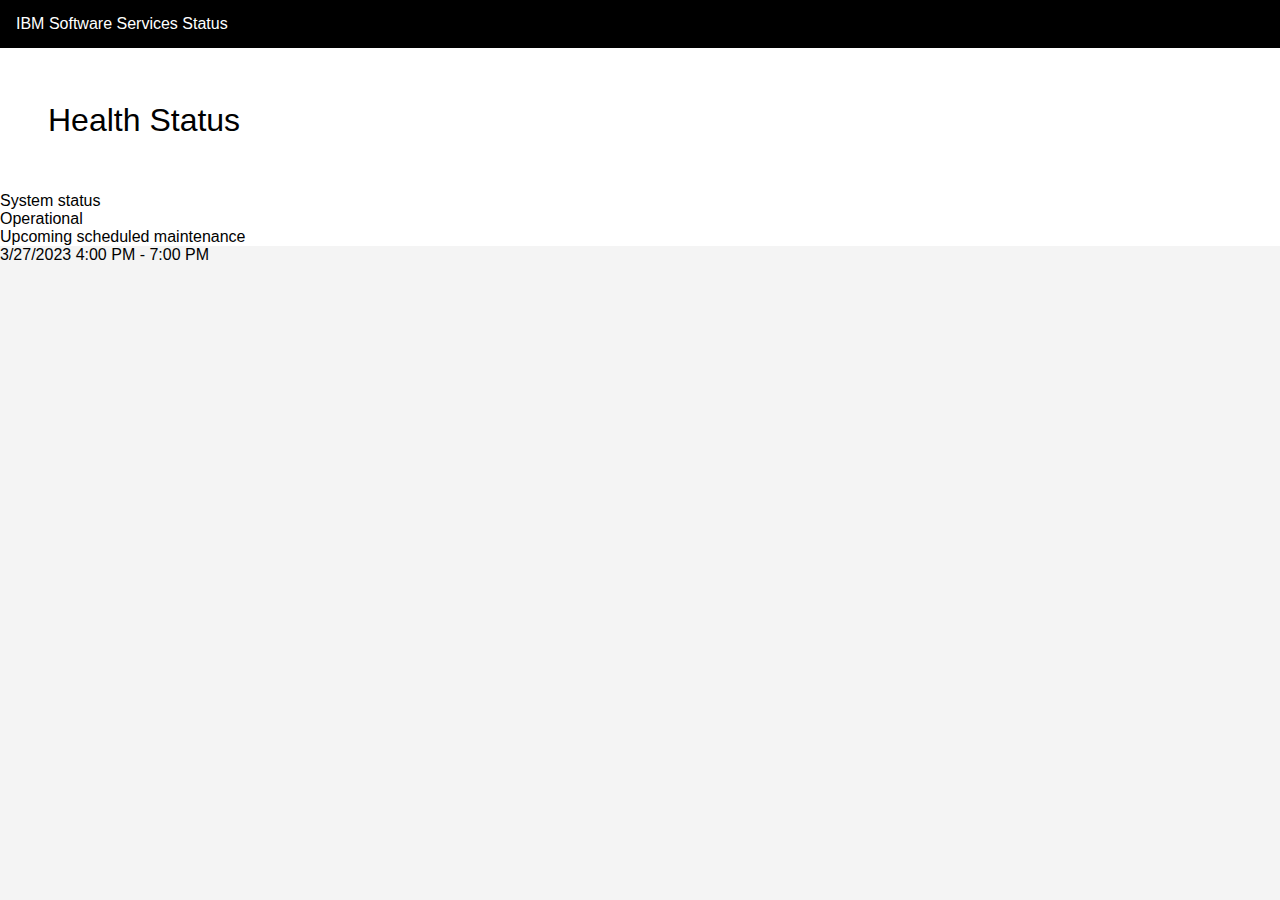
==== other-page/other-page.html @ eee8cf72 "add other page" ====
<!DOCTYPE html>
<html>
    <head>
        <title>My Cool Page!</title>
        <link rel="icon" type="image/x-icon" href="/images/favicon.ico" sizes="16x16">
        <link rel="stylesheet" href="other-page.css">
    </head>
    <body>
        <div class="header">
            <div class="header-text">
                IBM Software Services Status
            </div>
        </div>
        <div class="title">
            <div class="title-text">
                Health Status
            </div>
        </div>
        <div class="status">
            <div>
                System status
            </div>
            <div>
                Operational
            </div>
        </div>
        <div class="upcoming-maintenance">
            Upcoming scheduled maintenance
        </div>
        <div>
            3/27/2023 4:00 PM - 7:00 PM
        </div>
    </body>
</html>
---- other-page/other-page.css ----
html,
body {
  font-family: 'IBM Plex Sans', 'Helvetica Neue', Arial, sans-serif;
  background: #f4f4f4;
  margin: 0;
}
.header {
  background: black;
  color: #ffffff;
  height: 3rem;
  display: flex;
  align-items: center;
}

.header-text {
  margin-left: 1rem;
}

.title {
  background: white;
  height: 9rem;
  display: flex;
  align-items: center;
}

.title-text {
  margin-left: 3rem;
  font-size: 32px;
}

.status {
    background: white;
}

.upcoming-maintenance {
    background: white;
}
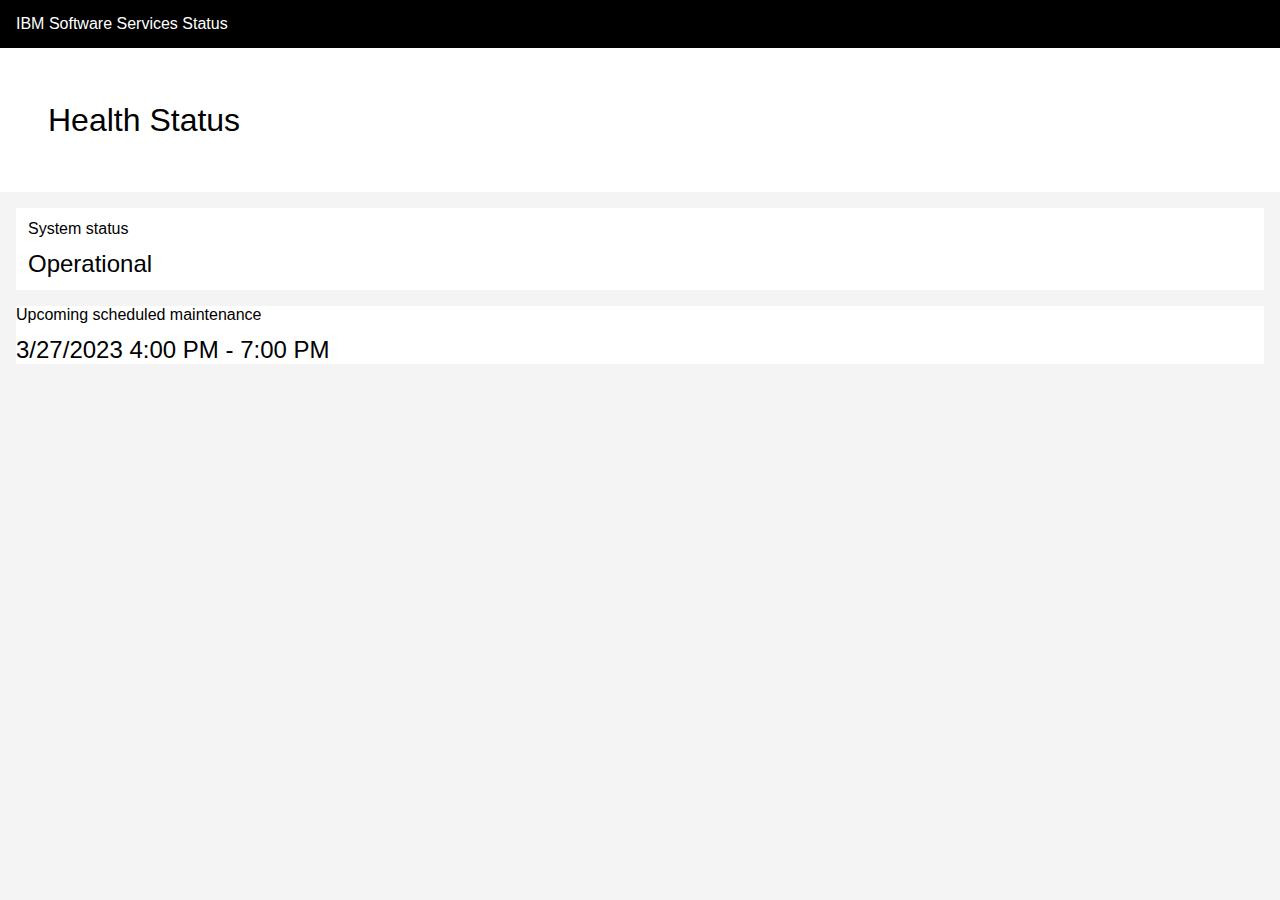
==== commit 8add11c4: "update margins and text" ====
--- a/other-page/other-page.html
+++ b/other-page/other-page.html
@@ -20,15 +20,17 @@
             <div>
                 System status
             </div>
-            <div>
+            <div class="status-text">
                 Operational
             </div>
         </div>
         <div class="upcoming-maintenance">
-            Upcoming scheduled maintenance
-        </div>
-        <div>
-            3/27/2023 4:00 PM - 7:00 PM
+            <div>
+                Upcoming scheduled maintenance
+            </div>
+            <div class="upcoming-maintenance-text">
+                3/27/2023 4:00 PM - 7:00 PM
+            </div>
         </div>
     </body>
 </html>
--- a/other-page/other-page.css
+++ b/other-page/other-page.css
@@ -30,8 +30,21 @@
 
 .status {
     background: white;
+    margin: 1rem;
+    padding: 12px 12px 12px 12px;
+}
+
+.status-text {
+    padding-top: 12px;
+    font-size: 24px;
 }
 
 .upcoming-maintenance {
     background: white;
+    margin: 1rem;
+}
+
+.upcoming-maintenance-text {
+    padding-top: 12px;
+    font-size: 24px;
 }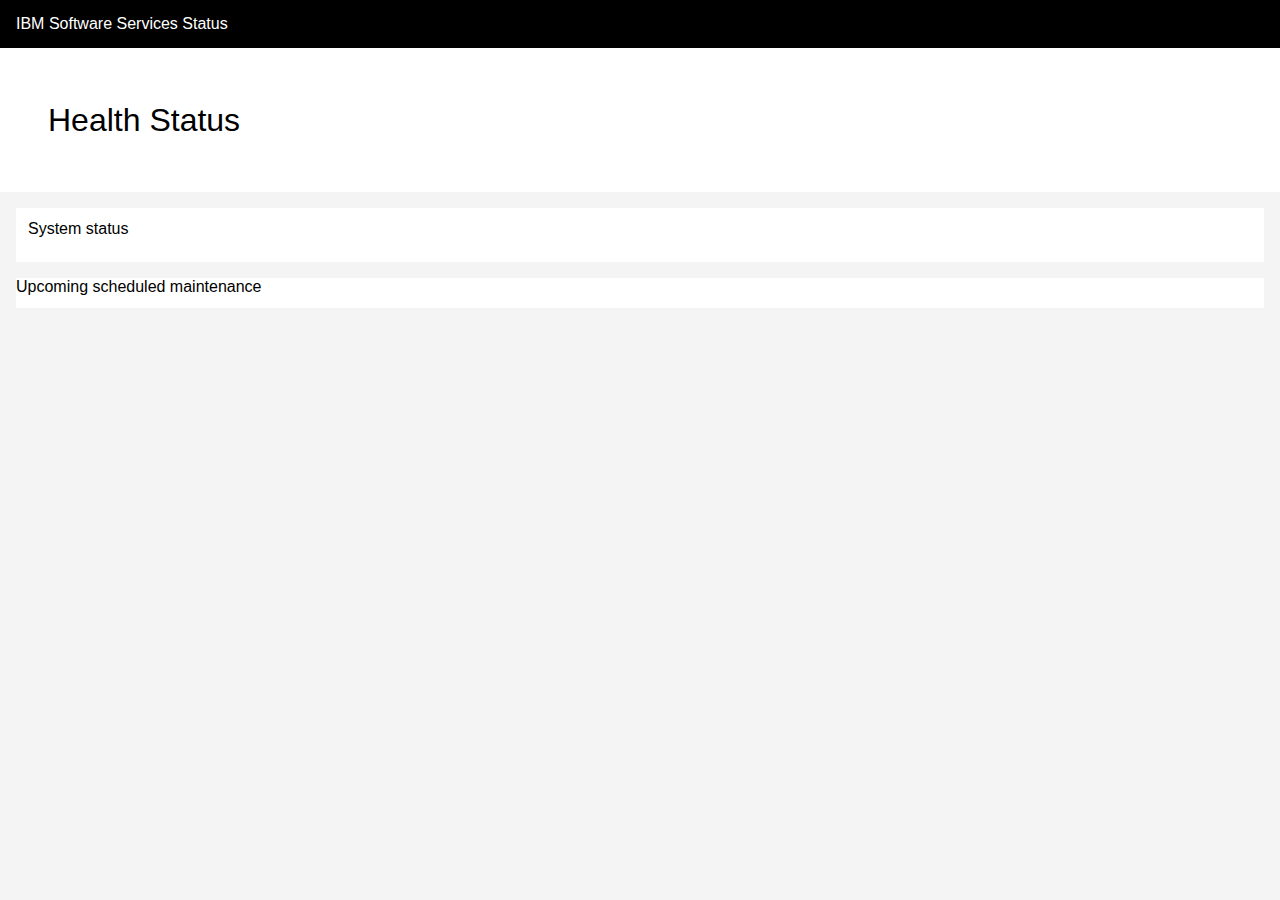
==== commit 0d8db656: "comment out text" ====
--- a/other-page/other-page.html
+++ b/other-page/other-page.html
@@ -21,7 +21,7 @@
                 System status
             </div>
             <div class="status-text">
-                Operational
+                <!-- Operational -->
             </div>
         </div>
         <div class="upcoming-maintenance">
@@ -29,7 +29,7 @@
                 Upcoming scheduled maintenance
             </div>
             <div class="upcoming-maintenance-text">
-                3/27/2023 4:00 PM - 7:00 PM
+                <!-- 3/27/2023 4:00 PM - 7:00 PM -->
             </div>
         </div>
     </body>
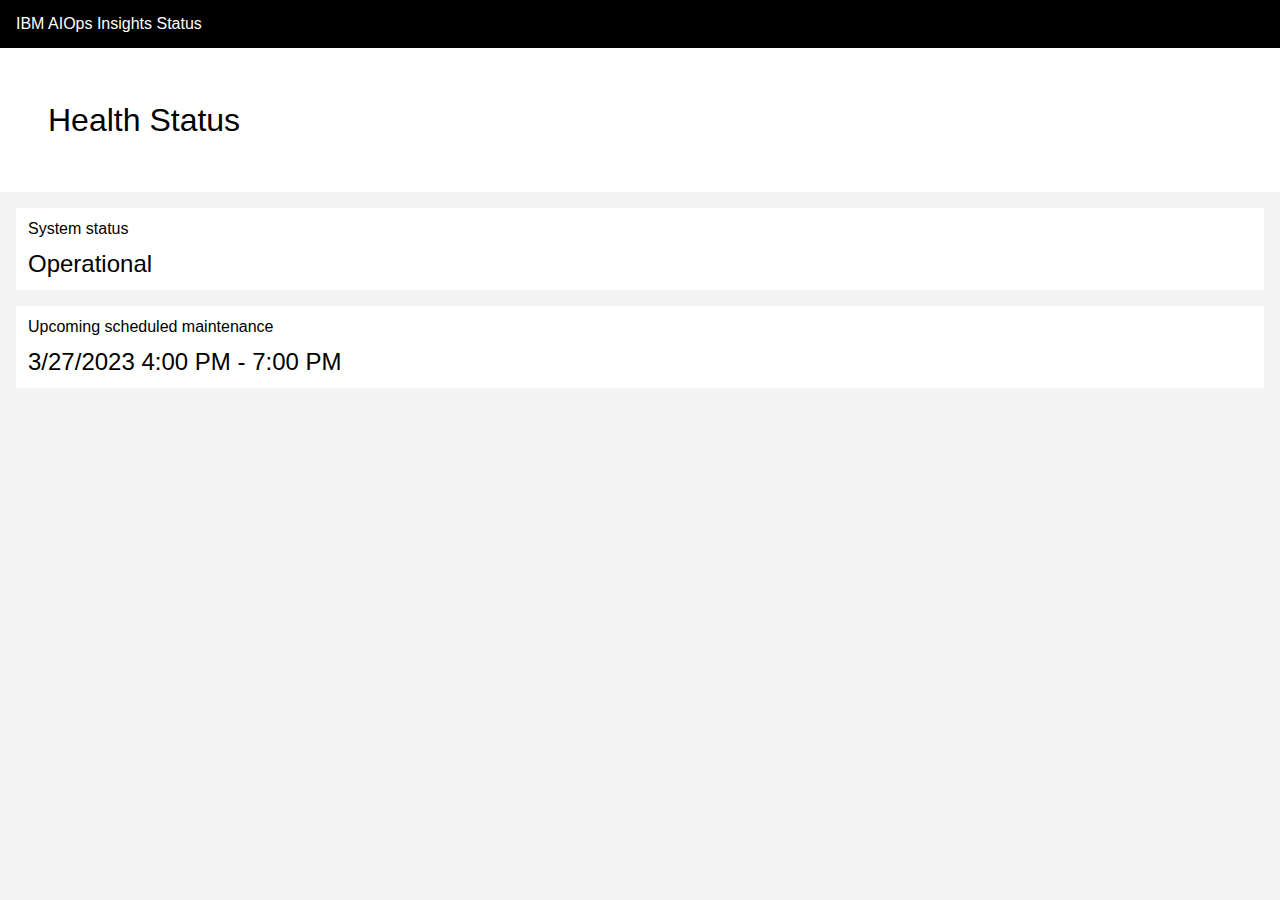
==== commit 68db8a3c: "update" ====
--- a/other-page/other-page.html
+++ b/other-page/other-page.html
@@ -8,7 +8,7 @@
     <body>
         <div class="header">
             <div class="header-text">
-                IBM Software Services Status
+                IBM AIOps Insights Status
             </div>
         </div>
         <div class="title">
@@ -21,7 +21,7 @@
                 System status
             </div>
             <div class="status-text">
-                <!-- Operational -->
+                Operational
             </div>
         </div>
         <div class="upcoming-maintenance">
@@ -29,7 +29,7 @@
                 Upcoming scheduled maintenance
             </div>
             <div class="upcoming-maintenance-text">
-                <!-- 3/27/2023 4:00 PM - 7:00 PM -->
+                3/27/2023 4:00 PM - 7:00 PM
             </div>
         </div>
     </body>
--- a/other-page/other-page.css
+++ b/other-page/other-page.css
@@ -31,7 +31,7 @@
 .status {
     background: white;
     margin: 1rem;
-    padding: 12px 12px 12px 12px;
+    padding: 12px;
 }
 
 .status-text {
@@ -42,6 +42,7 @@
 .upcoming-maintenance {
     background: white;
     margin: 1rem;
+    padding: 12px;
 }
 
 .upcoming-maintenance-text {
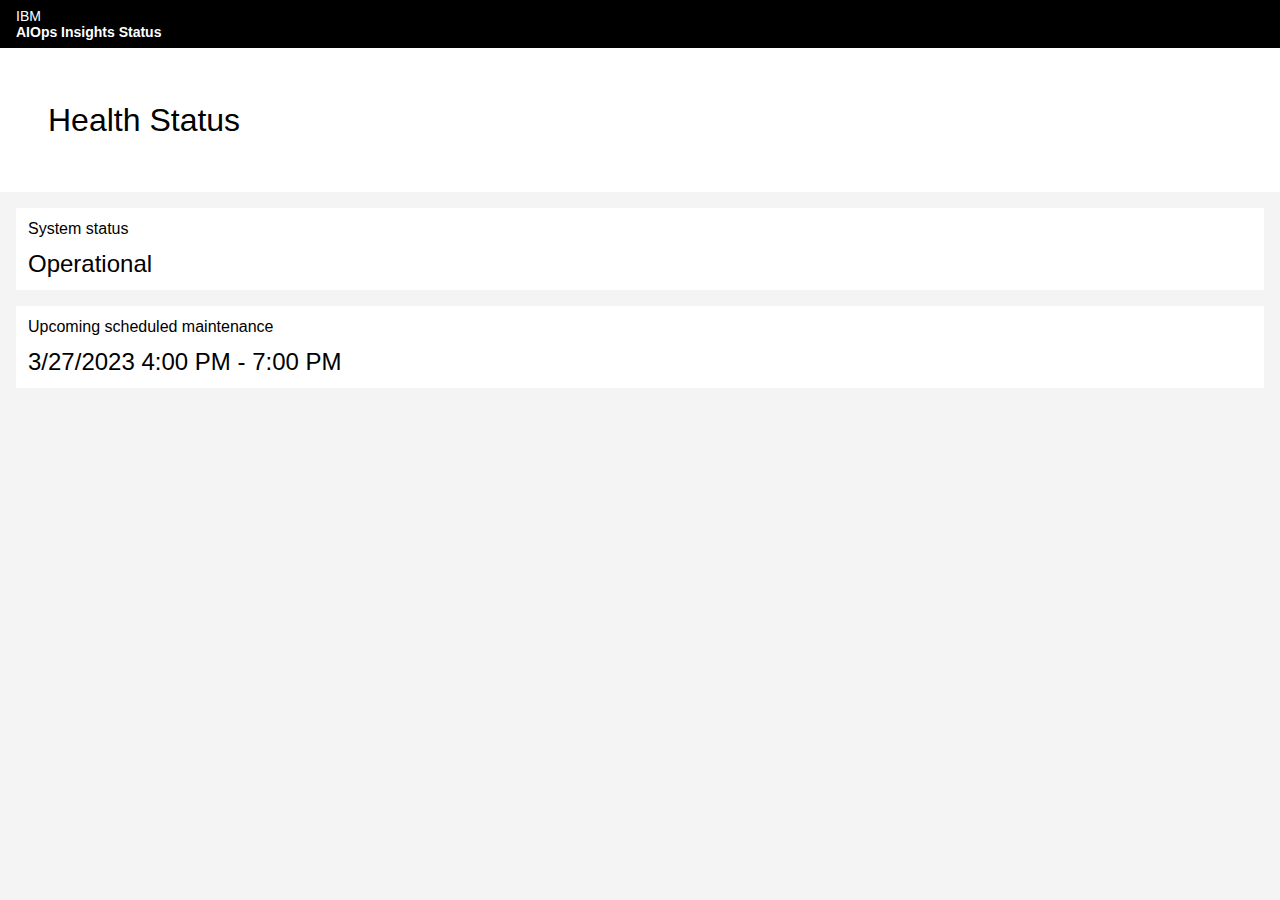
==== commit e92d8d1c: "update text" ====
--- a/other-page/other-page.html
+++ b/other-page/other-page.html
@@ -8,7 +8,7 @@
     <body>
         <div class="header">
             <div class="header-text">
-                IBM AIOps Insights Status
+                IBM <div style="font-weight: 600;">AIOps Insights Status</div>
             </div>
         </div>
         <div class="title">
--- a/other-page/other-page.css
+++ b/other-page/other-page.css
@@ -14,6 +14,7 @@
 
 .header-text {
   margin-left: 1rem;
+  font-size: 14px;
 }
 
 .title {
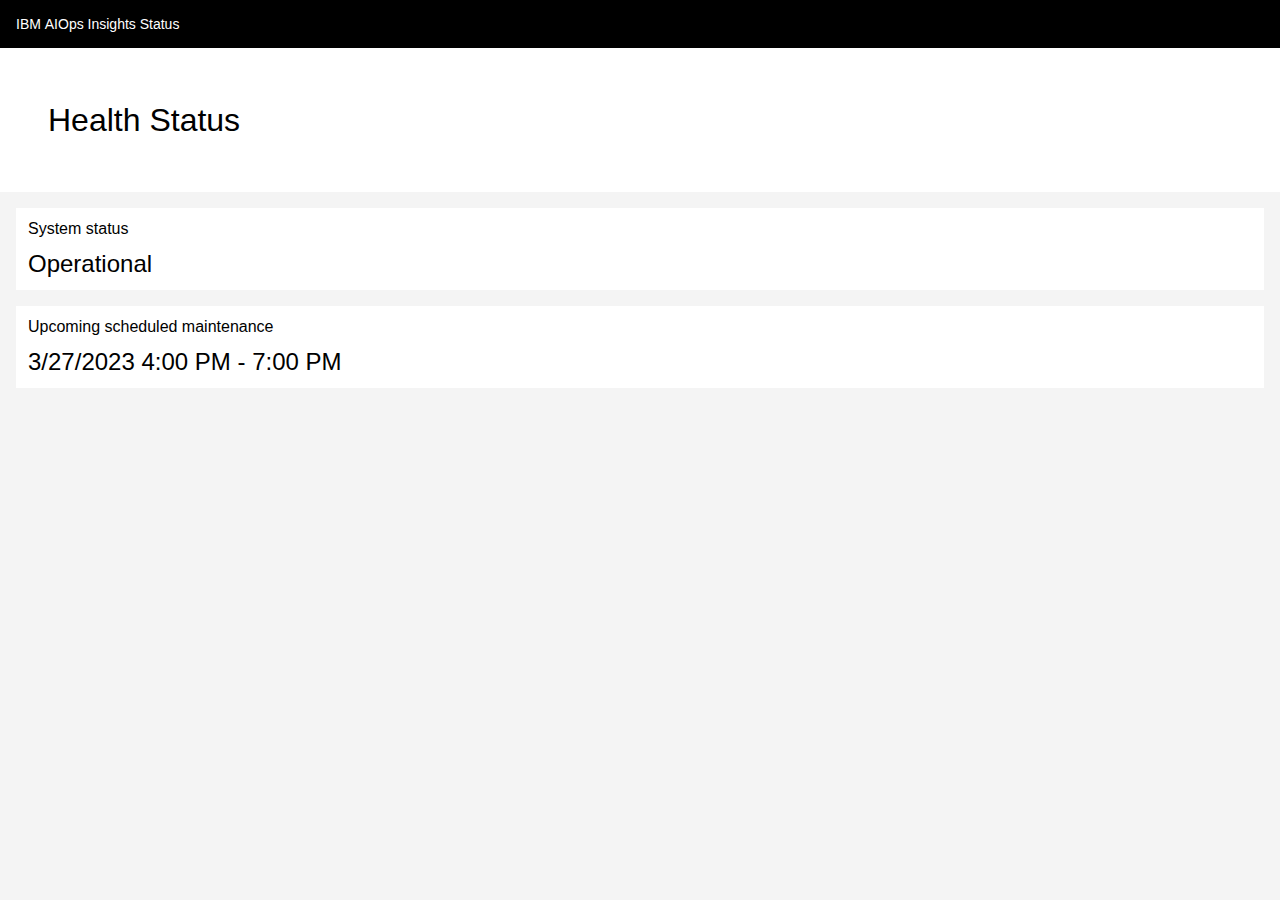
==== commit 3b485ca4: "update header" ====
--- a/other-page/other-page.html
+++ b/other-page/other-page.html
@@ -8,7 +8,7 @@
     <body>
         <div class="header">
             <div class="header-text">
-                IBM <div style="font-weight: 600;">AIOps Insights Status</div>
+                IBM <div style="font-weight: 600px; display: inline-block;">AIOps Insights Status</div>
             </div>
         </div>
         <div class="title">
--- a/other-page/other-page.css
+++ b/other-page/other-page.css
@@ -15,6 +15,7 @@
 .header-text {
   margin-left: 1rem;
   font-size: 14px;
+  display: inline-block;
 }
 
 .title {
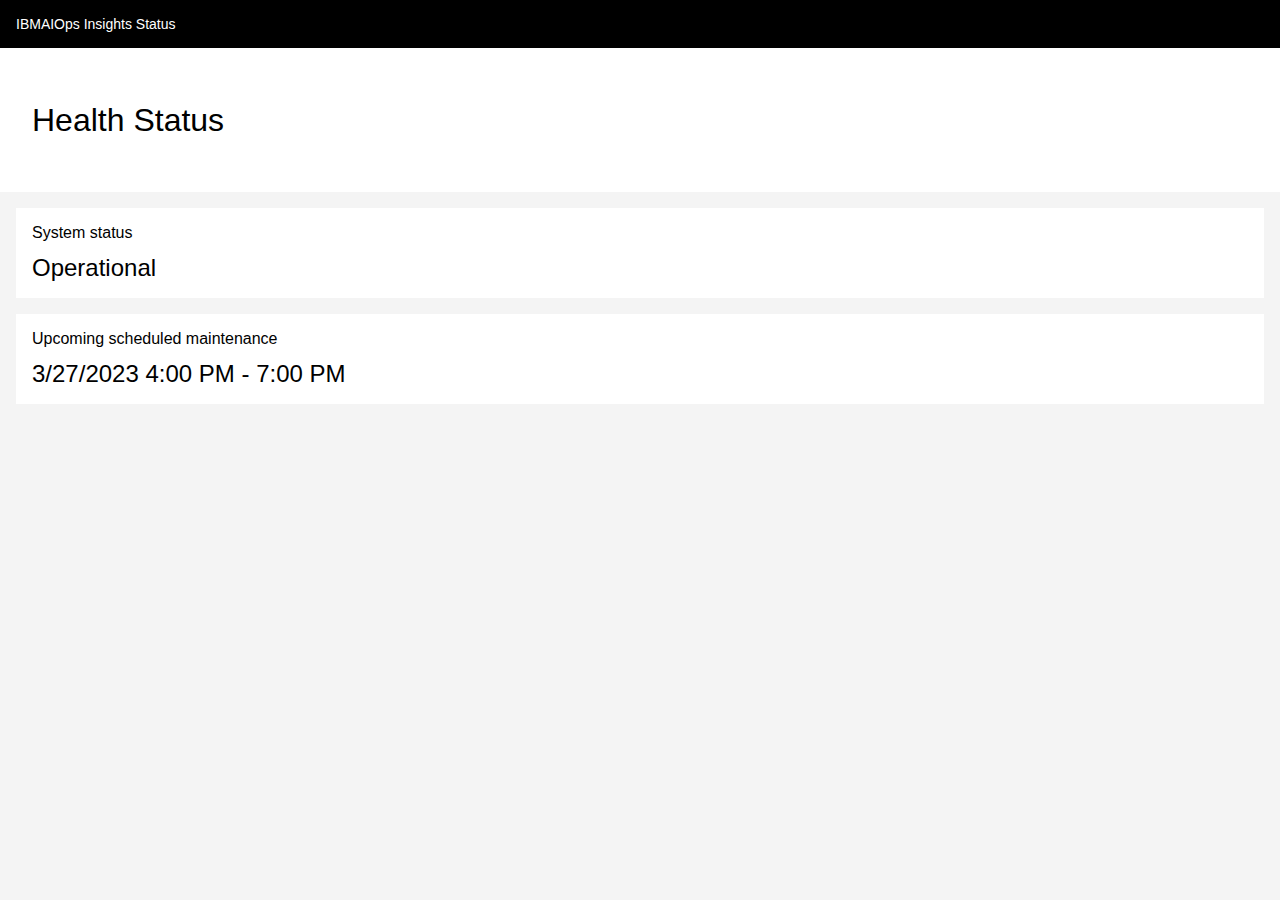
==== commit 92fcc9db: "update text/margin" ====
--- a/other-page/other-page.html
+++ b/other-page/other-page.html
@@ -7,8 +7,11 @@
     </head>
     <body>
         <div class="header">
-            <div class="header-text">
-                IBM <div style="font-weight: 600px; display: inline-block;">AIOps Insights Status</div>
+            <div class="header-company-name">
+                IBM
+            </div>
+            <div class="header-product-name">
+                AIOps Insights Status
             </div>
         </div>
         <div class="title">
--- a/other-page/other-page.css
+++ b/other-page/other-page.css
@@ -12,11 +12,17 @@
   align-items: center;
 }
 
-.header-text {
+.header-company-name {
   margin-left: 1rem;
   font-size: 14px;
   display: inline-block;
 }
+
+.header-product-name {
+    font-size: 14px;
+    font-weight: 600px;
+    display: inline-block;
+  }
 
 .title {
   background: white;
@@ -26,14 +32,14 @@
 }
 
 .title-text {
-  margin-left: 3rem;
+  margin-left: 2rem;
   font-size: 32px;
 }
 
 .status {
     background: white;
     margin: 1rem;
-    padding: 12px;
+    padding: 1rem;
 }
 
 .status-text {
@@ -44,7 +50,7 @@
 .upcoming-maintenance {
     background: white;
     margin: 1rem;
-    padding: 12px;
+    padding: 1rem;
 }
 
 .upcoming-maintenance-text {
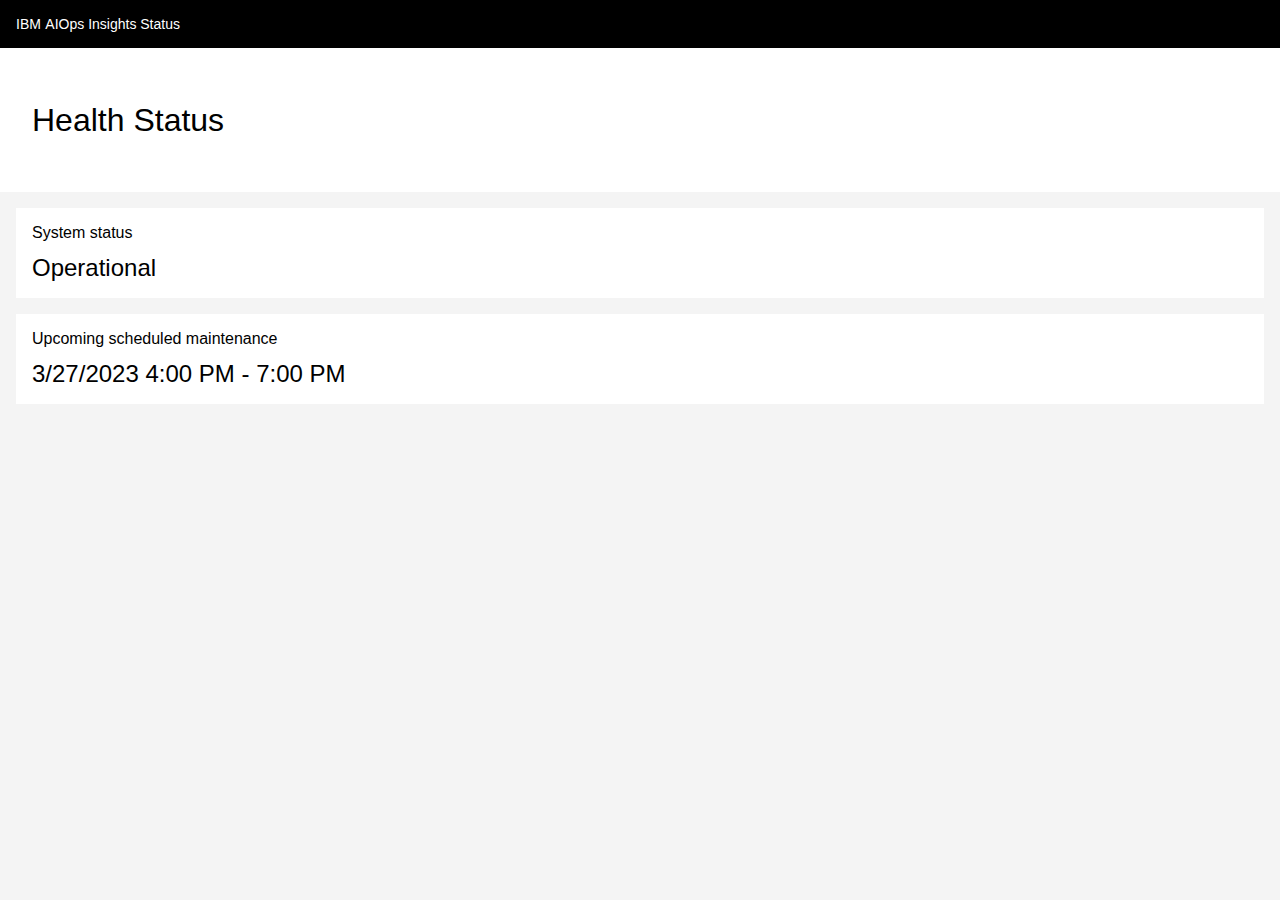
==== commit 1dd8ee86: "update header" ====
--- a/other-page/other-page.html
+++ b/other-page/other-page.html
@@ -7,11 +7,13 @@
     </head>
     <body>
         <div class="header">
-            <div class="header-company-name">
-                IBM
-            </div>
-            <div class="header-product-name">
-                AIOps Insights Status
+            <div class="header-text">
+                <div class="header-company-name">
+                    IBM 
+                </div>
+                <div class="header-product-name">
+                    AIOps Insights Status
+                </div>
             </div>
         </div>
         <div class="title">
--- a/other-page/other-page.css
+++ b/other-page/other-page.css
@@ -12,8 +12,11 @@
   align-items: center;
 }
 
+.header-text {
+    margin-left: 1rem;
+}
+
 .header-company-name {
-  margin-left: 1rem;
   font-size: 14px;
   display: inline-block;
 }
